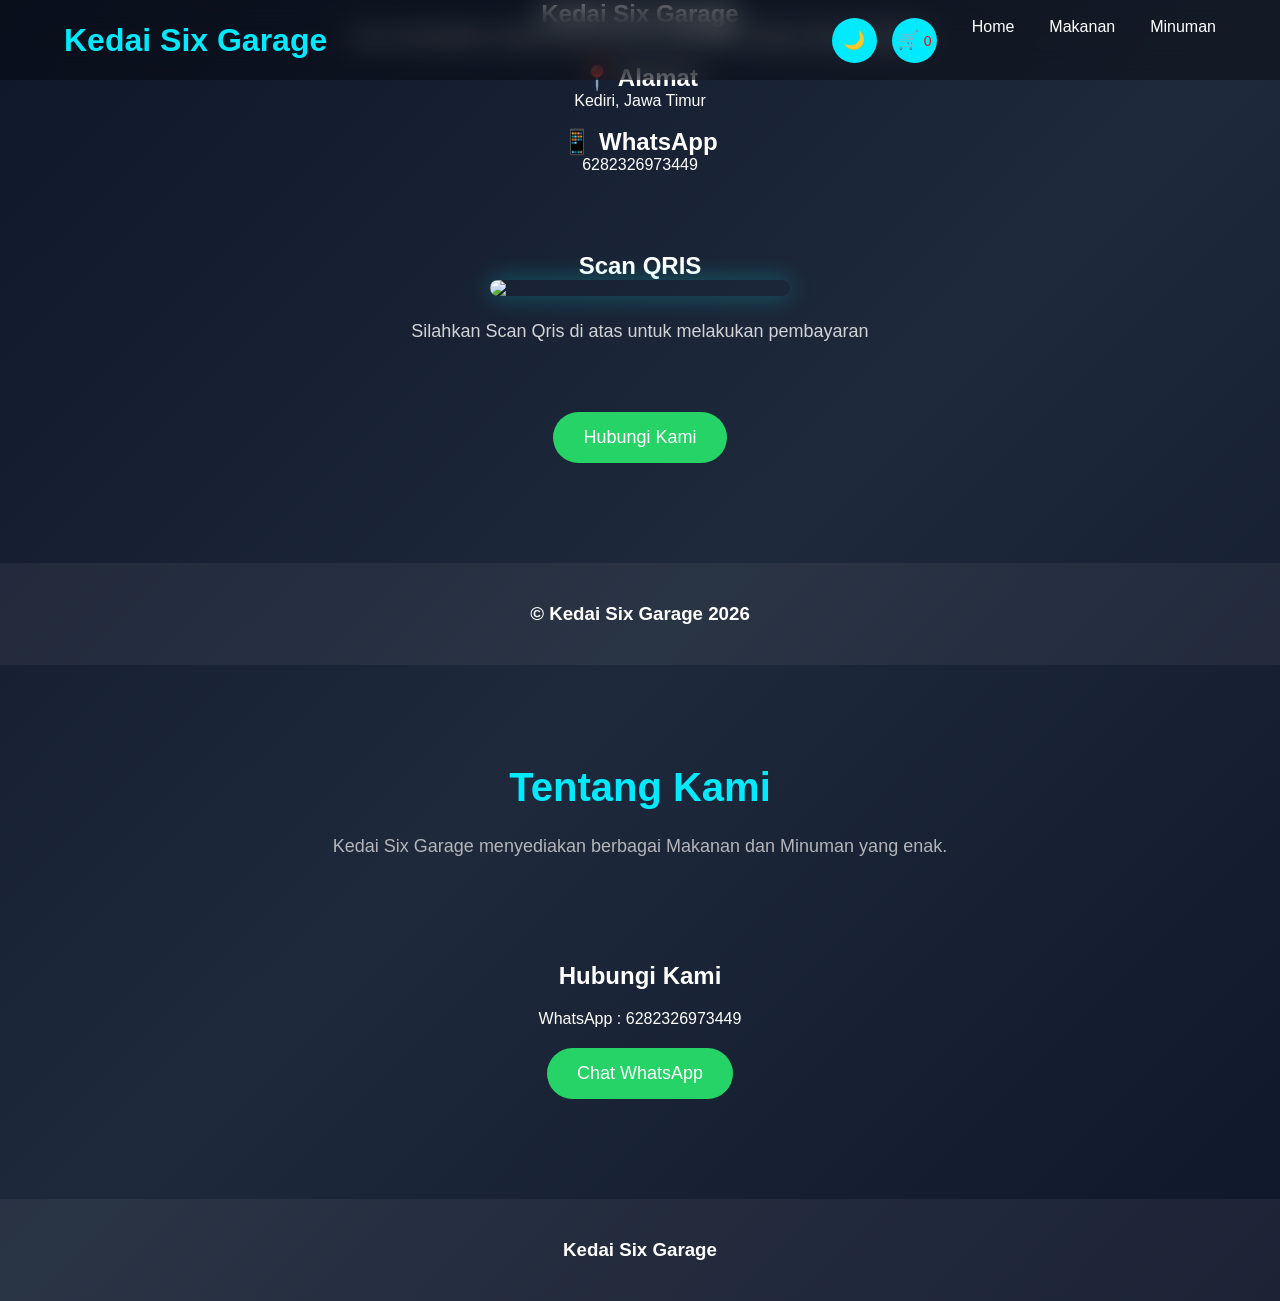
==== about.html @ 18a09562 "First Commit" ====
<!DOCTYPE html>

<html lang="id">

<head>

<meta charset="UTF-8">

<meta name="viewport" content="width=device-width, initial-scale=1.0">

<title>Tentang Kami</title>

<link rel="stylesheet" href="style.css">

</head>

<body>

<header>

<nav>

<div class="logo">

Kedai Six Garage

</div>

<ul>

    <div class="nav-right">
    <button id="darkMode">
🌙
</button>

    <button id="cartButton">
🛒
<span id="cart-count">0</span>
</button>

</div>

<li><a href="index.html">Home</a></li>

<li><a href="makanan.html">Makanan</a></li>

<li><a href="minuman.html">Minuman</a></li>

</ul>

</nav>

</header>

<section id="about">

<div class="about-box">

<h1>Kedai Six Garage</h1>

<p>

Kami menyediakan makanan dan minuman berkualitas dengan harga terjangkau.

</p>

<br>

<h2>📍 Alamat</h2>

<p>

Kediri, Jawa Timur

</p>

<br>

<h2>📱 WhatsApp</h2>

<p>

6282326973449

</p>

<br>

<div class="qris-box">
    <h2>Scan QRIS</h2>
<img src="img/qris.png" class="qris">

<p>

Silahkan Scan Qris di atas untuk melakukan pembayaran

</p>

</div>


<br><br>

<button onclick="openWA()">

Hubungi Kami

</button>

</div>

</section>

<footer>

<h3>

© Kedai Six Garage 2026

</h3>

</footer>

<script src="script.js"></script>

</body>

</html>
<section id="tentang">

<h2>Tentang Kami</h2>

<p>

 Kedai Six Garage menyediakan berbagai Makanan dan Minuman yang enak.

</p>

</section>

<section id="kontak">

<h2>Hubungi Kami</h2>

<p>

WhatsApp :
<span id="nomorWA">
6282326973449
</span>

</p>

<button onclick="openWA()">

Chat WhatsApp

</button>

</section>

<div id="cart">

<h2>Keranjang</h2>

<div id="cartItems">

Belum ada produk

</div>

<div class="cart-total">

Total :

Rp<span id="totalHarga">0</span>

</div>

<button onclick="checkoutWA()">

Checkout WhatsApp

</button>

<button onclick="showQRIS()">

Bayar QRIS

</button>

</div>

<div id="popupQRIS">

<div class="popup-content">

<span onclick="closeQRIS()">

✖

</span>

<h2>

Scan QRIS

</h2>

<img src="img/qris.png">

</div>

</div>

<footer>

<h3>

Kedai Six Garage

</h3>

</footer>

<script src="https://cdn.jsdelivr.net/npm/sweetalert2@11"></script>
<script src="script.js"></script>

</body>
</html>
---- style.css ----
/* ==========================
   SHOPVERSE PREMIUM CSS
========================== */

*{
    margin:0;
    padding:0;
    box-sizing:border-box;
    font-family:'Poppins',sans-serif;
    scroll-behavior:smooth;
}

body{
    background:linear-gradient(135deg,#0f172a,#1e293b,#0f172a);
    color:white;
    overflow-x:hidden;
}

/* Loader */

#loader{
    position:fixed;
    inset:0;
    background:#0f172a;
    display:flex;
    justify-content:center;
    align-items:center;
    z-index:9999;
}

.spinner{
    width:70px;
    height:70px;
    border:8px solid rgba(255,255,255,.2);
    border-top:8px solid cyan;
    border-radius:50%;
    animation:spin 1s linear infinite;
}

@keyframes spin{
    to{
        transform:rotate(360deg);
    }
}

/* Navbar */

header{
    width:100%;
    position:fixed;
    top:0;
    left:0;
    z-index:100;
    backdrop-filter:blur(30px);
    background:rgba(0,0,0,.35);
}

nav{
    width:90%;
    margin:auto;
    display:flex;
    justify-content:space-between;
    align-items:center;
    height:80px;
}

.logo{
    font-size:32px;
    font-weight:700;
    color:#00eaff;
}

nav ul{
    display:flex;
    list-style:none;
    gap:35px;
}

nav ul li a{
    color:white;
    text-decoration:none;
    transition:.3s;
}

nav ul li a:hover{
    color:#00eaff;
}

.nav-right{
    display:flex;
    align-items:center;
    gap:15px;
}

#darkMode,
#cartButton{
    width:45px;
    height:45px;
    border:none;
    border-radius:50%;
    cursor:pointer;
    background:#00eaff;
    color:#000;
    font-size:18px;
    transition:.3s;
}

#darkMode:hover,
#cartButton:hover{
    transform:scale(1.1);
}

#cart-count{
    font-size:14px;
    color:red;
}

/* Hero */

.hero{
    min-height:90vh;
    display: flex;
    justify-content:space-between ;
    align-items: center;
    padding: 1oopx;
    gap: 80px;
    background:linear-gradient(135deg,#0f172a,#1e293b,#312e81);
    width: 90%;
    margin: auto;

}

.hero-text{
    flex:1;
    max-height: 550px;
}

.hero-text h1{
    font-size:60px;
    line-height: 1.1;
    margin-bottom:20px;
    
}

.hero-text p{
    font-size:20px;
    line-height: 1.8;
    color: #cfcfcf;
    opacity:.8;
    margin-bottom:35px;
}

.hero-text button{
    padding:18px 45px;
    border:none;
    border-radius:50px;
    background:#00eaff;
    color: #000;
    font-size:18px;
    cursor:pointer;
    transition:.3s;
}

.hero-text button:hover{
    transform:translateY(-5px);
    box-shadow:0 0 20px cyan;
}

.hero-image{
    flex:1.1;
    text-align:center;
    height: 250px;
    display: flex;
    justify-content: center;
    
    
}

.hero-image img{
    width:100%;
    max-width:600px;
    height: auto;
    margin-top: 40px;
    object-fit: cover;
    border-radius:  1%;
    box-shadow:0 20px 50px rgba(0,255,255,.35);
}

/* Produk */

#produk{
    width:90%;
    margin:100px auto;
}

#produk h2{
    text-align:center;
    font-size:42px;
    margin-bottom:50px;
}

.product-grid{
    display:grid;
    grid-template-columns:repeat(3,1fr);
    gap:30px;
    padding: 40px;
}

.card{
    background:rgba(255,255,255,.1);
    backdrop-filter:blur(25px);
    border-radius:20px;
    padding:20px;
    text-align: center;
    transition:.4s;
    cursor:pointer;
    overflow:hidden;
    position:relative;
    animation:fade 8s ease;

}


.card:hover{
    transform:scale(1.05);
    box-shadow:0 15px 40px rgba(0,255,255,.4);

}

.card img{
    width:180px;
    height:180px;
    object-fit:cover;
    border-radius:15px;
    display:block;
    margin:auto;

}

.card h3{
    margin:20px 0 10px;
}

.price{
    color:#00eaff;
    font-size:24px;
    font-weight:bold;
}

.card button{
    margin-top:15px;
    width:100%;
    padding:12px;
    border:none;
    border-radius:12px;
    cursor:pointer;
    background:linear-gradient(90deg,#00eaff,#00b4ff);
    color:black;
    font-weight:600;
    transition:.35s;
}

.card button:hover{
    background:white;
}

/* Tentang */

#tentang{
    width:90%;
    margin:100px auto;
    text-align:center;
}

#tentang h2{
    font-size:50px;
    color: #00eaff;
    margin-bottom:20px;
}

#tentang p{
        max-width: 700px;
        width: 100%;
        height: auto;
        margin: auto ;
        font-size: 18px;
        color: #d9d9d9;
    opacity:.8;
    line-height:1.8;
}

/* Kontak */

#kontak{
    width: 90%;
    margin:140px auto;
    text-align:center;
}

#kontak h2{
    margin-bottom:20px;
}

#kontak button{
    margin-top:20px;
    padding:15px 30px;
    border:none;
    border-radius:30px;
    cursor:pointer;
    background:#25D366;
    color:white;
    font-size:18px;
}

#kontak button:hover{
    transform:scale(1.05);
}

/* Keranjang */

#cart{
    position:fixed;
    right:20px;
    bottom:20px;
    width:320px;
    background:rgba(20,20,20,.95);
    padding:20px;
    border-radius:20px;
    display:none;
    z-index:999;
}

#cart h2{
    text-align:center;
    margin-bottom:15px;
}

#cartItems{
    max-height:250px;
    overflow:auto;
    margin-bottom:20px;
}

.cart-total{
    margin:20px 0;
    font-size:22px;
}

#cart button{
    width:100%;
    margin-top:10px;
    padding:12px;
    border:none;
    border-radius:10px;
    cursor:pointer;
    background:#00eaff;
}

/* Popup QRIS */

#popupQRIS{
    position:fixed;
    inset:0;
    background:rgba(0,0,0,.8);
    display:none;
    justify-content:center;
    align-items:center;
    z-index:9999;
}

.popup-content{
    background:white;
    color:black;
    padding:30px;
    border-radius:20px;
    text-align:center;
    position:relative;
}

.popup-content img{
    width:280px;
}

.popup-content span{
    position:absolute;
    right:20px;
    top:10px;
    cursor:pointer;
    font-size:25px;
}

/* Footer */

footer{
    margin-top:100px;
    padding:40px;
    text-align:center;
    background:rgba(255,255,255,.05);
}

/* Dark Mode */

.dark{
    background:#ffffff;
    color:#111;
}

.dark header{
    background:rgba(255,255,255,.8);
}

.dark .card{
    background:white;
    color:black;
}

/* Responsive */

@media(max-width:900px){

.hero{
    flex-direction:column;
    text-align:center;
    padding-top:120px;
}

.hero-text h1{
    font-size:40px;
}

.hero-image img{
    max-width:100%;
}

nav ul{
    display:none;
}

#cart{
    width:90%;
    right:5%;
}
.bounce{

animation:bounce .5s;



@keyframes bounce {



100%{

transform:scale(1);

}

50% {

transform:scale(1.3);

}

100%{

transform:scale(1);

}
#about{
    text-align: center;
    padding: 60px 20px;
}

#about h2{
    font-size: 35px;
    margin-bottom: 20px;
}
#about p{
    max-width: 700px;
    margin: 15px auto;
    line-height: 1.8;
}

#about img{
    width: 250px;
    border-radius: 15px;
    margin-top: 20px;
}
@media (max-width:768px){

.product-grid{
    grid-template-columns:repeat(2,1fr);
}

}

@media (max-width:500px){

.product-grid{
    grid-template-columns:1fr;
}

}
}
}}
/*==========================
QRIS
==========================*/

.qris-box{

display:flex;

flex-direction:column;

justify-content:center;

align-items:center;

text-align:center;

margin-top:60px;

}

.qris{

width:300px;

border-radius:20px;

box-shadow:0 0 25px rgba(0,255,255,.3);

transition:.3s;

}

.qris:hover{

transform:scale(1.05);

}

.qris-box p{

margin-top:20px;

font-size:18px;

opacity:.8;

max-width:500px;

line-height:30px;

}


/* ==========================
========================== */

*{
    margin:0;
    padding:0;
    box-sizing:border-box;
    font-family:'Poppins',sans-serif;
    scroll-behavior:smooth;
}

body{
    background:linear-gradient(135deg,#0f172a,#1e293b,#0f172a);
    color:white;
    overflow-x:hidden;
}

/* Loader */

#loader{
    position:fixed;
    inset:0;
    background:#0f172a;
    display:flex;
    justify-content:center;
    align-items:center;
    z-index:9999;
}

.spinner{
    width:70px;
    height:70px;
    border:8px solid rgba(255,255,255,.2);
    border-top:8px solid cyan;
    border-radius:50%;
    animation:spin 1s linear infinite;
}

@keyframes spin{
    to{
        transform:rotate(360deg);
    }
}

/* Navbar */

header{
    width:100%;
    position:fixed;
    top:0;
    left:0;
    z-index:100;
    backdrop-filter:blur(15px);
    background:rgba(0,0,0,.35);
}

nav{
    width:90%;
    margin:auto;
    display:flex;
    justify-content:space-between;
    align-items:center;
    height:80px;
}

.logo{
    font-size:32px;
    font-weight:700;
    color:#00eaff;
}

nav ul{
    display:flex;
    list-style:none;
    gap:35px;
}

nav ul li a{
    color:white;
    text-decoration:none;
    transition:.3s;
}

nav ul li a:hover{
    color:#00eaff;
}

.nav-right{
    display:flex;
    align-items:center;
    gap:15px;
}

#darkMode,
#cartButton{
    width:45px;
    height:45px;
    border:none;
    border-radius:50%;
    cursor:pointer;
    background:#00eaff;
    color:#000;
    font-size:18px;
    transition:.3s;
}

#darkMode:hover,
#cartButton:hover{
    transform:scale(1.1);
}

#cart-count{
    font-size:14px;
    color:red;
}

/* Hero */

.hero{
    min-height:100vh;
    display:flex;
    justify-content:space-around;
    align-items:center;
    width:90%;
    margin:auto;
    gap:50px;
}

.hero-text{
    flex:1;
}

.hero-text h1{
    font-size:60px;
    margin-bottom:20px;
}

.hero-text p{
    font-size:20px;
    opacity:.8;
    margin-bottom:30px;
}

.hero-text button{
    padding:15px 35px;
    border:none;
    border-radius:40px;
    background:#00eaff;
    font-size:18px;
    cursor:pointer;
    transition:.3s;
}

.hero-text button:hover{
    transform:translateY(-5px);
    box-shadow:0 0 20px cyan;
}

.hero-image{
    flex:1;
    text-align:center;
}

.hero-image img{
    width:100%;
    max-width:520px;
    border-radius:25px;
    box-shadow:0 0 35px rgba(0,255,255,.3);
}

/* Produk */

#produk{
    width:90%;
    margin:100px auto;
}

#produk h2{
    text-align:center;
    font-size:42px;
    margin-bottom:50px;
}

.product-grid{
    display:grid;
    grid-template-columns:repeat(auto-fit,minmax(280px,1fr));
    gap:30px;
}

.card{
    background:rgba(255,255,255,.08);
    backdrop-filter:blur(15px);
    border-radius:20px;
    padding:20px;
    transition:.3s;
    text-align:center;
    border:1px solid rgba(255,255,255,.1);
}

.card:hover{
    transform:translateY(-10px);
    box-shadow:0 0 30px rgba(0,255,255,.25);
}

.card img{
    width:100%;
    border-radius:15px;
}

.card h3{
    margin:20px 0 10px;
}

.price{
    color:#00eaff;
    font-size:24px;
    font-weight:bold;
}

.card button{
    margin-top:15px;
    width:100%;
    padding:12px;
    border:none;
    border-radius:12px;
    cursor:pointer;
    background:#00eaff;
    color:black;
    font-weight:600;
    transition:.3s;
}

.card button:hover{
    background:white;
}

/* Tentang */

#tentang{
    width:90%;
    margin:100px auto;
    text-align:center;
}

#tentang h2{
    font-size:40px;
    margin-bottom:20px;
}

#tentang p{
    opacity:.8;
    line-height:1.8;
}

/* Kontak */

#kontak{
    width:90%;
    margin:100px auto;
    text-align:center;
}

#kontak h2{
    margin-bottom:20px;
}

#kontak button{
    margin-top:20px;
    padding:15px 30px;
    border:none;
    border-radius:30px;
    cursor:pointer;
    background:#25D366;
    color:white;
    font-size:18px;
}

#kontak button:hover{
    transform:scale(1.05);
}

/* Keranjang */

#cart{
    position:fixed;
    right:20px;
    bottom:20px;
    width:320px;
    background:rgba(20,20,20,.95);
    padding:20px;
    border-radius:20px;
    display:none;
    z-index:999;
}

#cart h2{
    text-align:center;
    margin-bottom:15px;
}

#cartItems{
    max-height:250px;
    overflow:auto;
    margin-bottom:20px;
}

.cart-total{
    margin:20px 0;
    font-size:22px;
}

#cart button{
    width:100%;
    margin-top:10px;
    padding:12px;
    border:none;
    border-radius:10px;
    cursor:pointer;
    background:#00eaff;
}

/* Popup QRIS */

#popupQRIS{
    position:fixed;
    inset:0;
    background:rgba(0,0,0,.8);
    display:none;
    justify-content:center;
    align-items:center;
    z-index:9999;
}

.popup-content{
    background:white;
    color:black;
    padding:30px;
    border-radius:20px;
    text-align:center;
    position:relative;
}

.popup-content img{
    width:280px;
}

.popup-content span{
    position:absolute;
    right:20px;
    top:10px;
    cursor:pointer;
    font-size:25px;
}

/* Footer */

footer{
    margin-top:100px;
    padding:40px;
    text-align:center;
    background:rgba(255,255,255,.05);
}

/* Dark Mode */

.dark{
    background:#ffffff;
    color:#111;
}

.dark header{
    background:rgba(255,255,255,.8);
}

.dark .card{
    background:white;
    color:black;
}

/* Responsive */

@media(max-width:900px){

.hero{
    flex-direction:column;
    text-align:center;
    padding-top:120px;
}

.hero-text h1{
    font-size:40px;
}

.hero-image img{
    max-width:100%;
}

nav ul{
    display:none;
}

#cart{
    width:90%;
    right:5%;
}

}
.hapus-btn{
    background:#ff3b30;
    color:white;
    border:none;
    width:32px;
    height:32px;
    border-radius:8px;
    cursor:pointer;
    font-size:16px;
}

.hapus-btn:hover{
    background:#d70000;
}

.about-box{
    max-width:700px;
    margin:0 auto;
    text-align:center;
}

.about-box button{
    display:block;
    margin:30px auto 0;
    padding:15px 30px;
    border:none;
    border-radius:30px;
    background:#25D366;
    color:white;
    font-size:18px;
    cursor:pointer;
}

.about-box button:hover{
    transform:scale(1.05);
}

/* Animasi keranjang */
@keyframes cartShake{
  0%{transform:rotate(0)}
  20%{transform:rotate(-12deg)}
  40%{transform:rotate(12deg)}
  60%{transform:rotate(-8deg)}
  80%{transform:rotate(8deg)}
  100%{transform:rotate(0)}
}

.cart-shake{
    animation:cartShake .6s;
}

@keyframes badgePop{
    0%{transform:scale(1);}
    50%{transform:scale(1.6);}
    100%{transform:scale(1);}
}

.badge-pop{
    animation:badgePop .4s;
}

.fly-cart{
    position:fixed;
    font-size:30px;
    z-index:99999;
    pointer-events:none;
    transition:all .8s cubic-bezier(.25,.8,.25,1);
}
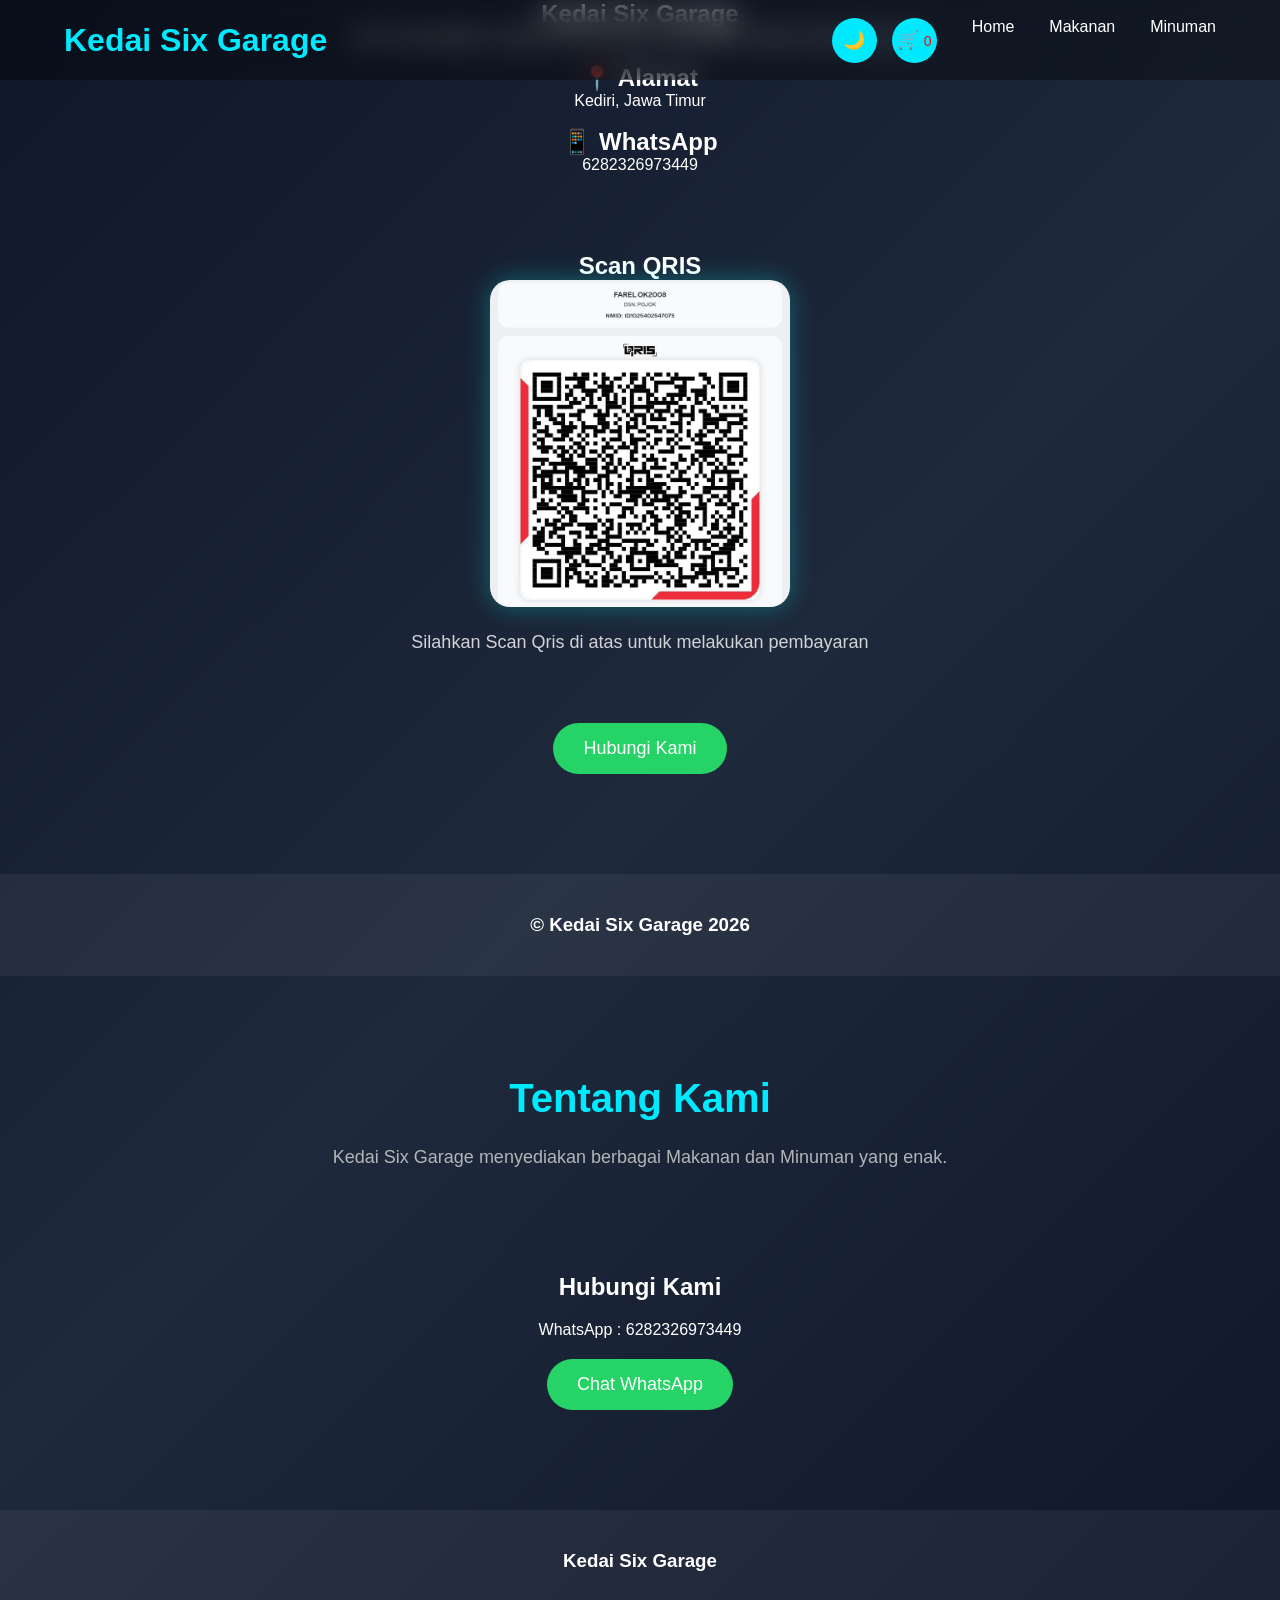
==== commit ee94653f: "Fix gambar makanan" ====
--- a/about.html
+++ b/about.html
@@ -88,7 +88,7 @@
 
 <div class="qris-box">
     <h2>Scan QRIS</h2>
-<img src="img/qris.png" class="qris">
+<img src="qris.png" class="qris">
 
 <p>
 
